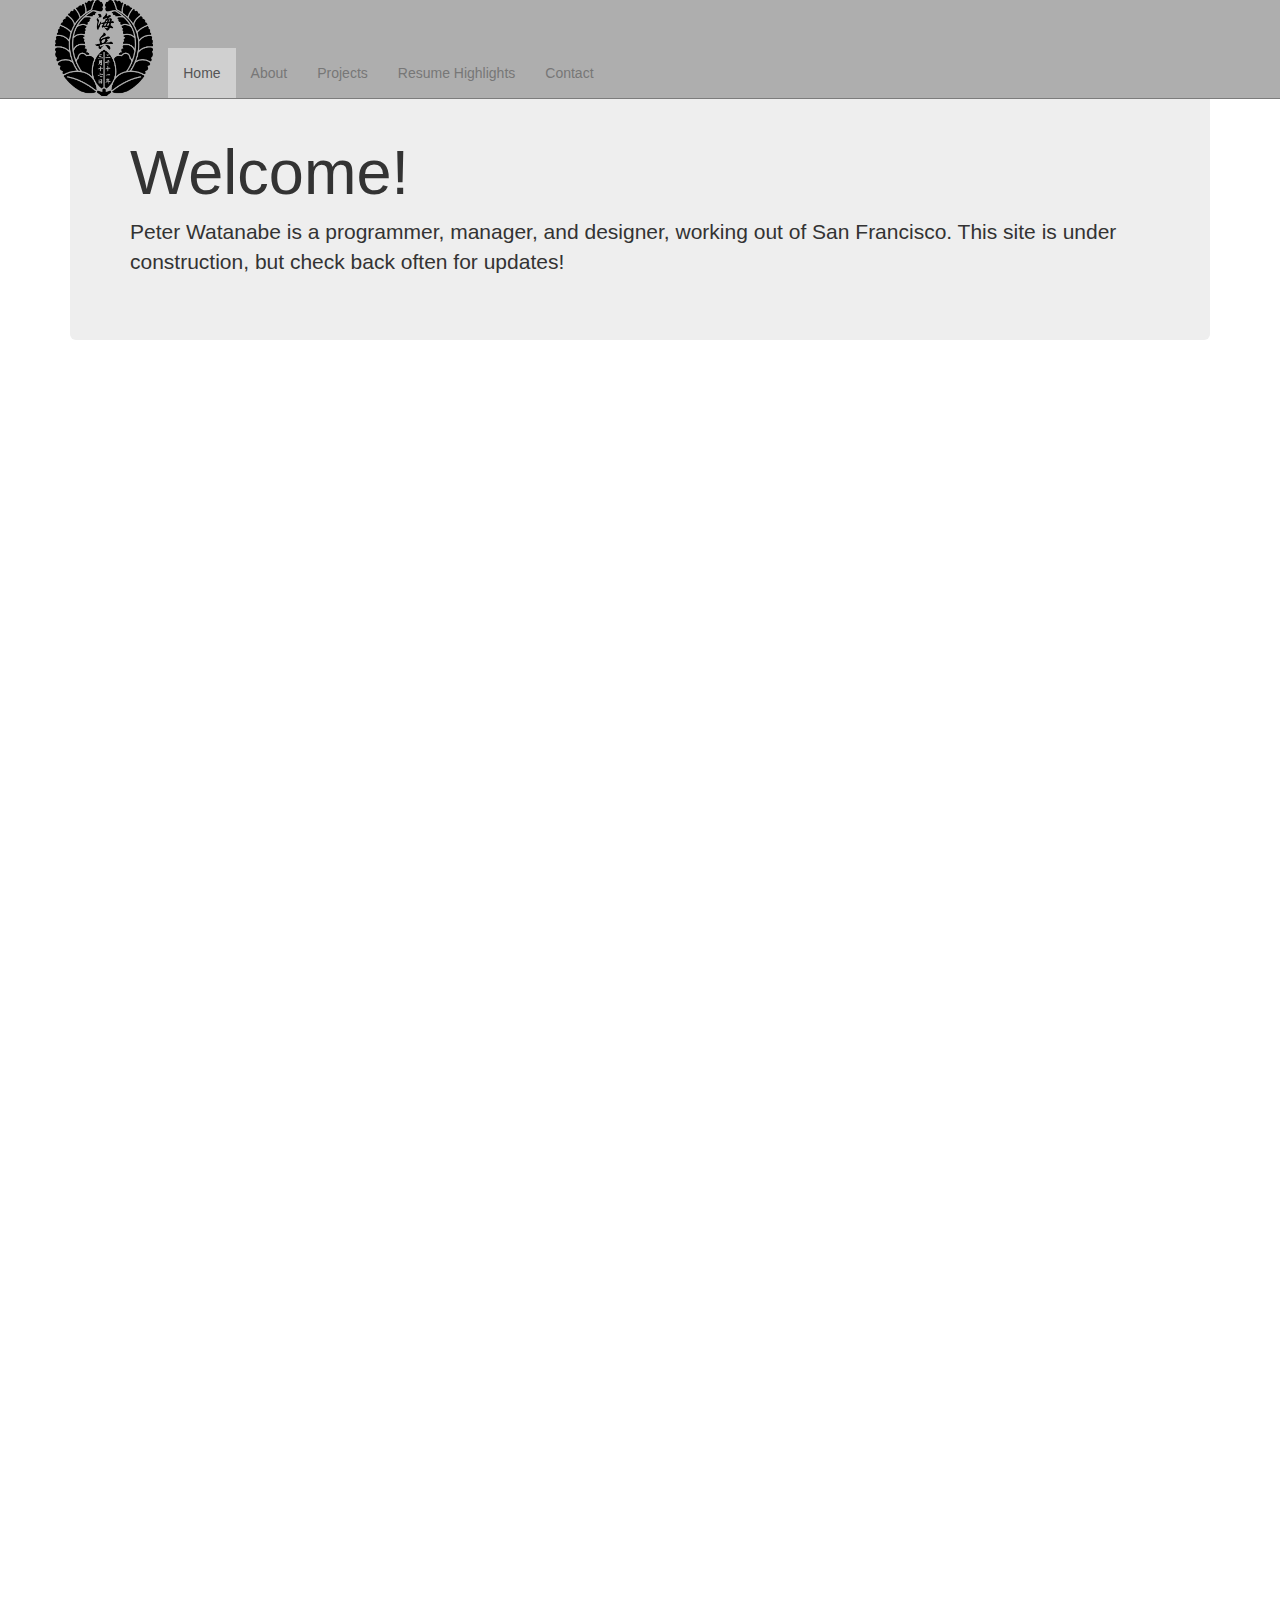
==== index.html @ 667c0abe "Jquery" ====
﻿<!DOCTYPE html>
<html lang="en">
<head>
    <meta charset="utf-8">
    <meta http-equiv="X-UA-Compatible" content="IE=edge">
    <meta name="viewport" content="width=device-width, initial-scale=1">
    <!-- The above 3 meta tags *must* come first in the head; any other head content must come *after* these tags -->
    <meta name="description" content="">
    <meta name="author" content="">
    <link rel="icon" href="favicon.ico">

    <title>Peter Watanabe</title>

    <!-- Bootstrap core CSS -->
    <link href="dist/css/bootstrap.min.css" rel="stylesheet">

    <!-- Custom styles for this template -->
    <link href="navbar-fixed-top.css" rel="stylesheet">
    <link href="custom-navbar.css" rel="stylesheet">

    <!-- Just for debugging purposes. Don't actually copy these 2 lines! -->
    <!--[if lt IE 9]><script src="../../assets/js/ie8-responsive-file-warning.js"></script><![endif]-->
    <script src="dist/js/ie-emulation-modes-warning.js"></script>

    <!-- HTML5 shim and Respond.js for IE8 support of HTML5 elements and media queries -->
    <!--[if lt IE 9]>
      <script src="https://oss.maxcdn.com/html5shiv/3.7.2/html5shiv.min.js"></script>
      <script src="https://oss.maxcdn.com/respond/1.4.2/respond.min.js"></script>
    <![endif]-->
</head>

<body>

    <!-- Fixed navbar -->
    <nav class="navbar custom-navbar navbar-default navbar-fixed-top">
        <div class="container">
            <div class="navbar-header">
                <button type="button" class="navbar-toggle collapsed" data-toggle="collapse" data-target="#navbar" aria-expanded="false" aria-controls="navbar">
                    <span class="sr-only">Toggle navigation</span>
                    <span class="icon-bar"></span>
                    <span class="icon-bar"></span>
                    <span class="icon-bar"></span>
                </button>
                <a class="navbar-brand custom-brand" href="#">
                    <img alt="Peter Watanabe" src="irezumi2large.png" height="96"/>
                </a>
            </div>
            <div id="navbar" class="navbar-collapse collapse custom-navbar2">
                <ul class="nav navbar-nav">
                    <li id="home" class="active"><a href="#">Home</a></li>
                    <li id="about"><a href="#about">About</a></li>
                    <li id="projects"><a href="#about">Projects</a></li>
                    <li id="resumehighlights"><a href="#about">Resume Highlights</a></li>
                    <li id="contact"><a href="#contact">Contact</a></li>
                   
                </ul>
            </div><!--/.nav-collapse -->
        </div>
    </nav>

    <div class="container">

        <!-- Main component for a primary marketing message or call to action -->
        <div class="jumbotron">
            <h1>Welcome!</h1>
            <p>Peter Watanabe is a programmer, manager, and designer, working out of San Francisco.  This site is under construction, but check back often for updates! </p>
        </div>

    </div> <!-- /container -->
    <!-- Bootstrap core JavaScript
    ================================================== -->
    <!-- Placed at the end of the document so the pages load faster -->
    <script src="https://ajax.googleapis.com/ajax/libs/jquery/1.11.3/jquery.min.js"></script>
    <script src="dist/js/bootstrap.min.js"></script>
    <script src="jquery.js"></script>
    <script src="pagescript.js"></script>
</body>
</html>
---- navbar-fixed-top.css ----
body {
  min-height: 2000px;
  padding-top: 70px;
}
---- custom-navbar.css ----
.custom-navbar {
	background-color: #AEAEAE;
	border-color: #7C7C7C;
	min-height: 96px;
}

.custom-brand {
	padding: 0px;
	padding-right: 15px;
}

.custom-navbar2{
	padding-top: 48px;
}

li.active a{
	background-color: #D0D0D0 !important;
}
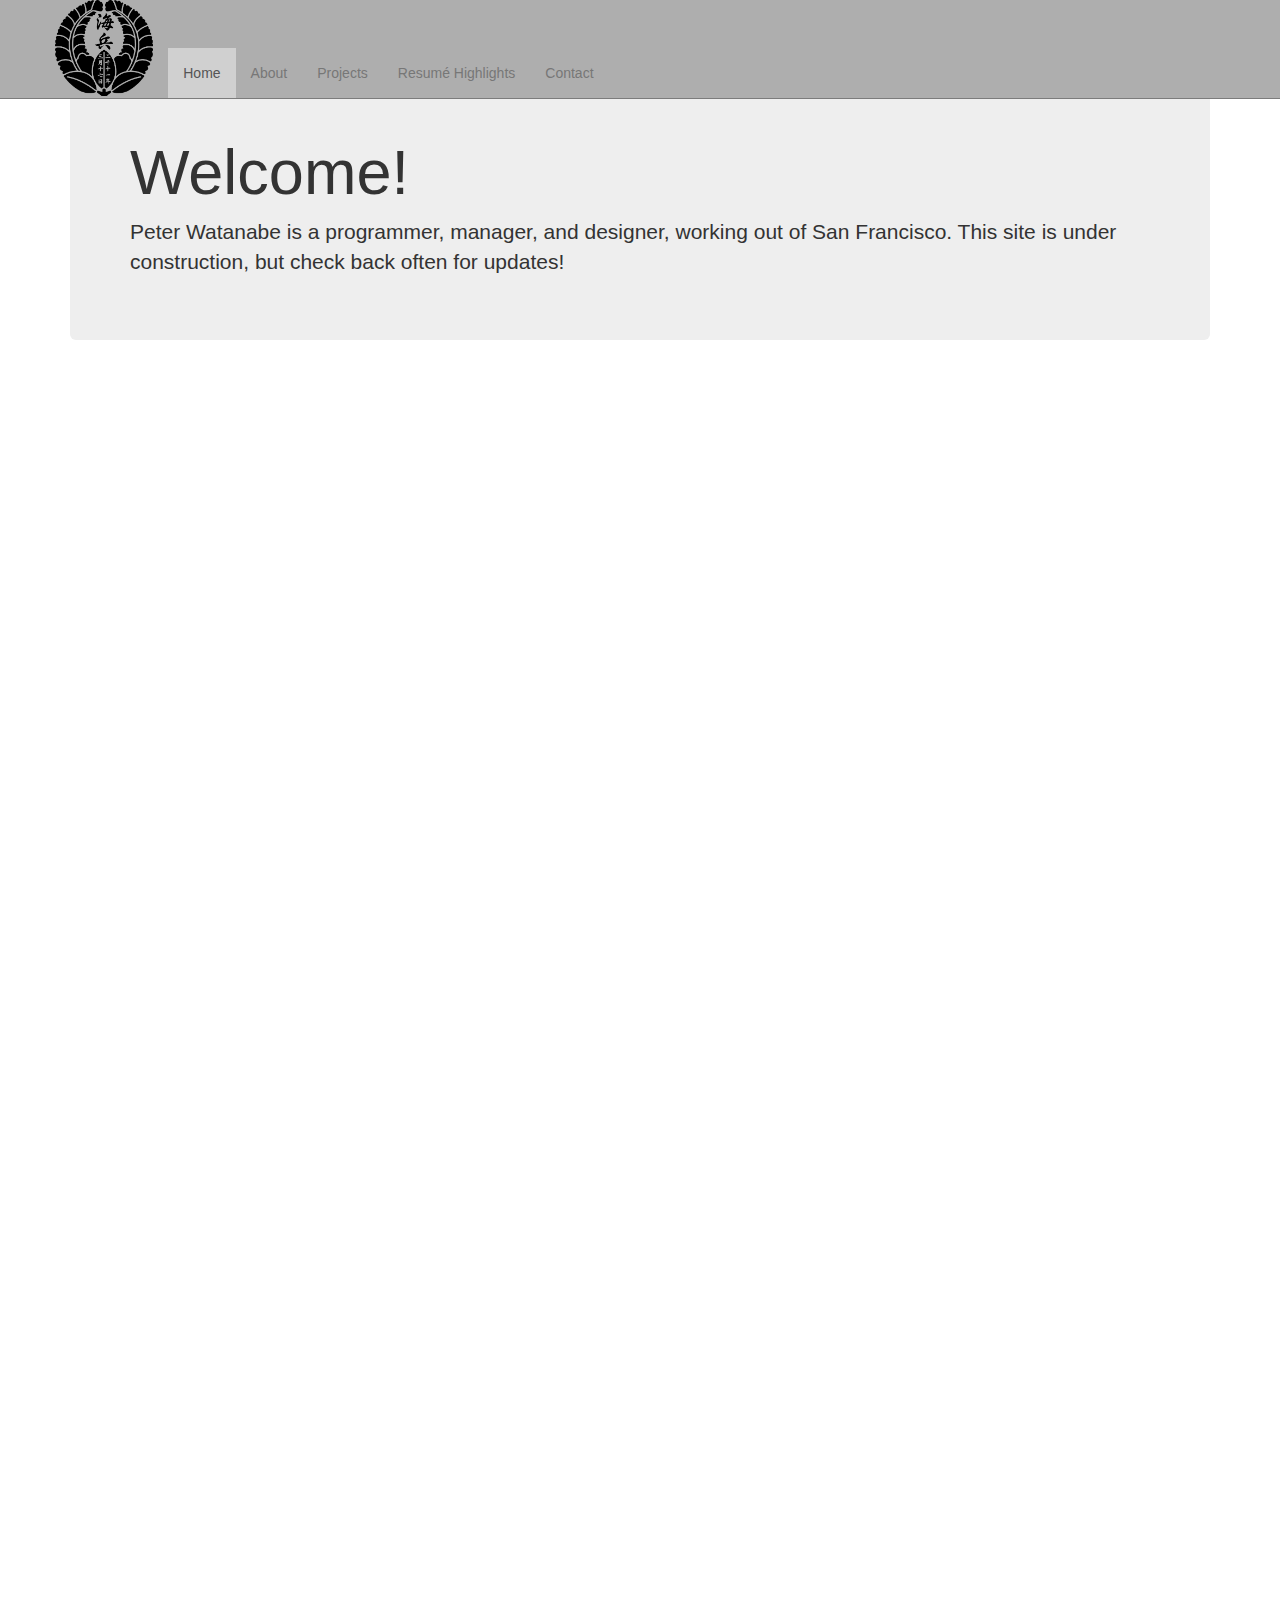
==== commit 9e2b5497: "Added placeholder content for subpages" ====
--- a/index.html
+++ b/index.html
@@ -50,7 +50,7 @@
                     <li id="home" class="active"><a href="#">Home</a></li>
                     <li id="about"><a href="#about">About</a></li>
                     <li id="projects"><a href="#about">Projects</a></li>
-                    <li id="resumehighlights"><a href="#about">Resume Highlights</a></li>
+                    <li id="resumehighlights"><a href="#about">Resumé Highlights</a></li>
                     <li id="contact"><a href="#contact">Contact</a></li>
                    
                 </ul>
@@ -58,7 +58,7 @@
         </div>
     </nav>
 
-    <div class="container">
+    <div id="maincontent" class="container">
 
         <!-- Main component for a primary marketing message or call to action -->
         <div class="jumbotron">
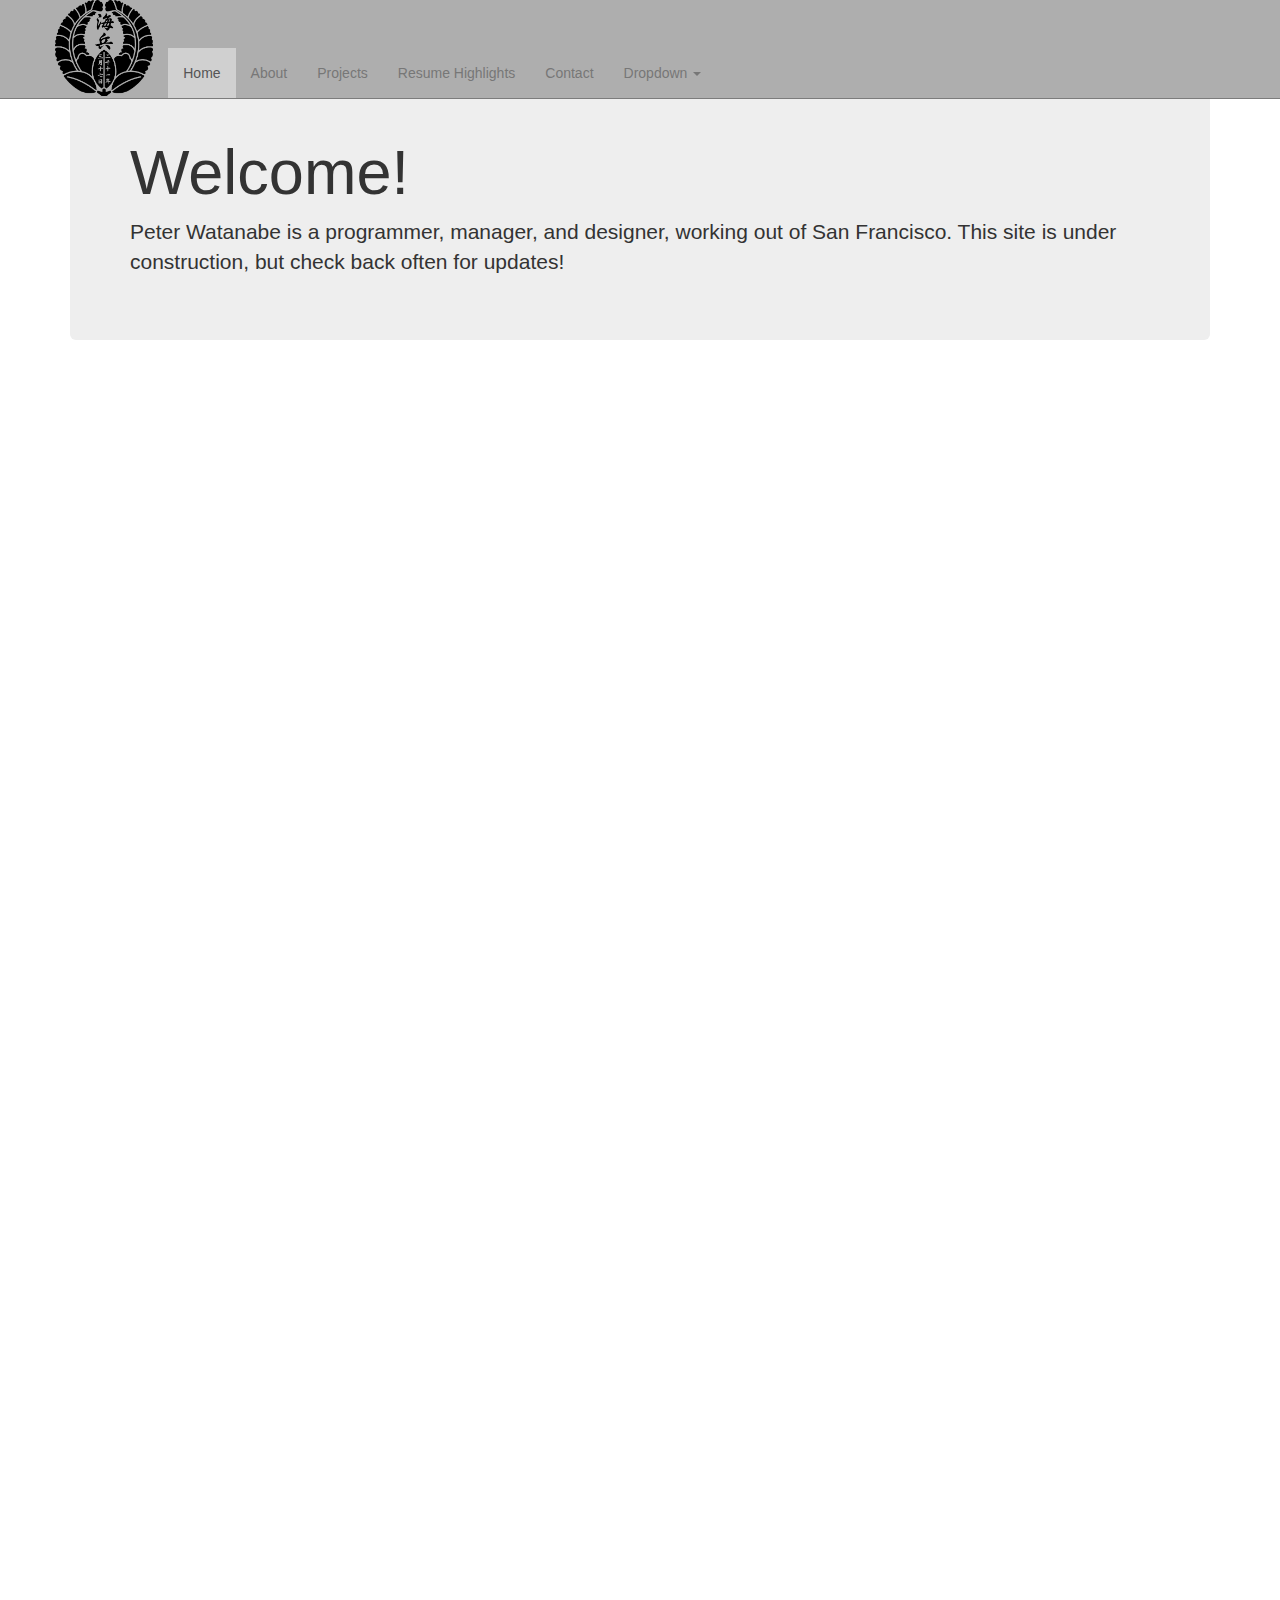
==== commit 9b58d291: "Revert "Removed dropdown, fixed title"" ====
--- a/index.html
+++ b/index.html
@@ -1,4 +1,4 @@
-﻿<!DOCTYPE html>
+<!DOCTYPE html>
 <html lang="en">
 <head>
     <meta charset="utf-8">
@@ -9,7 +9,7 @@
     <meta name="author" content="">
     <link rel="icon" href="favicon.ico">
 
-    <title>Peter Watanabe</title>
+    <title>Fixed Top Navbar Example for Bootstrap</title>
 
     <!-- Bootstrap core CSS -->
     <link href="dist/css/bootstrap.min.css" rel="stylesheet">
@@ -47,18 +47,29 @@
             </div>
             <div id="navbar" class="navbar-collapse collapse custom-navbar2">
                 <ul class="nav navbar-nav">
-                    <li id="home" class="active"><a href="#">Home</a></li>
-                    <li id="about"><a href="#about">About</a></li>
-                    <li id="projects"><a href="#about">Projects</a></li>
-                    <li id="resumehighlights"><a href="#about">Resumé Highlights</a></li>
-                    <li id="contact"><a href="#contact">Contact</a></li>
-                   
+                    <li class="active"><a class=" custom-active" href="#">Home</a></li>
+                    <li><a href="#about">About</a></li>
+                    <li><a href="#about">Projects</a></li>
+                    <li><a href="#about">Resume Highlights</a></li>
+                    <li><a href="#contact">Contact</a></li>
+                    <li class="dropdown">
+                        <a href="#" class="dropdown-toggle" data-toggle="dropdown" role="button" aria-haspopup="true" aria-expanded="false">Dropdown <span class="caret"></span></a>
+                        <ul class="dropdown-menu">
+                            <li><a href="#">Action</a></li>
+                            <li><a href="#">Another action</a></li>
+                            <li><a href="#">Something else here</a></li>
+                            <li role="separator" class="divider"></li>
+                            <li class="dropdown-header">Nav header</li>
+                            <li><a href="#">Separated link</a></li>
+                            <li><a href="#">One more separated link</a></li>
+                        </ul>
+                    </li>
                 </ul>
             </div><!--/.nav-collapse -->
         </div>
     </nav>
 
-    <div id="maincontent" class="container">
+    <div class="container">
 
         <!-- Main component for a primary marketing message or call to action -->
         <div class="jumbotron">
@@ -72,7 +83,5 @@
     <!-- Placed at the end of the document so the pages load faster -->
     <script src="https://ajax.googleapis.com/ajax/libs/jquery/1.11.3/jquery.min.js"></script>
     <script src="dist/js/bootstrap.min.js"></script>
-    <script src="jquery.js"></script>
-    <script src="pagescript.js"></script>
 </body>
 </html>
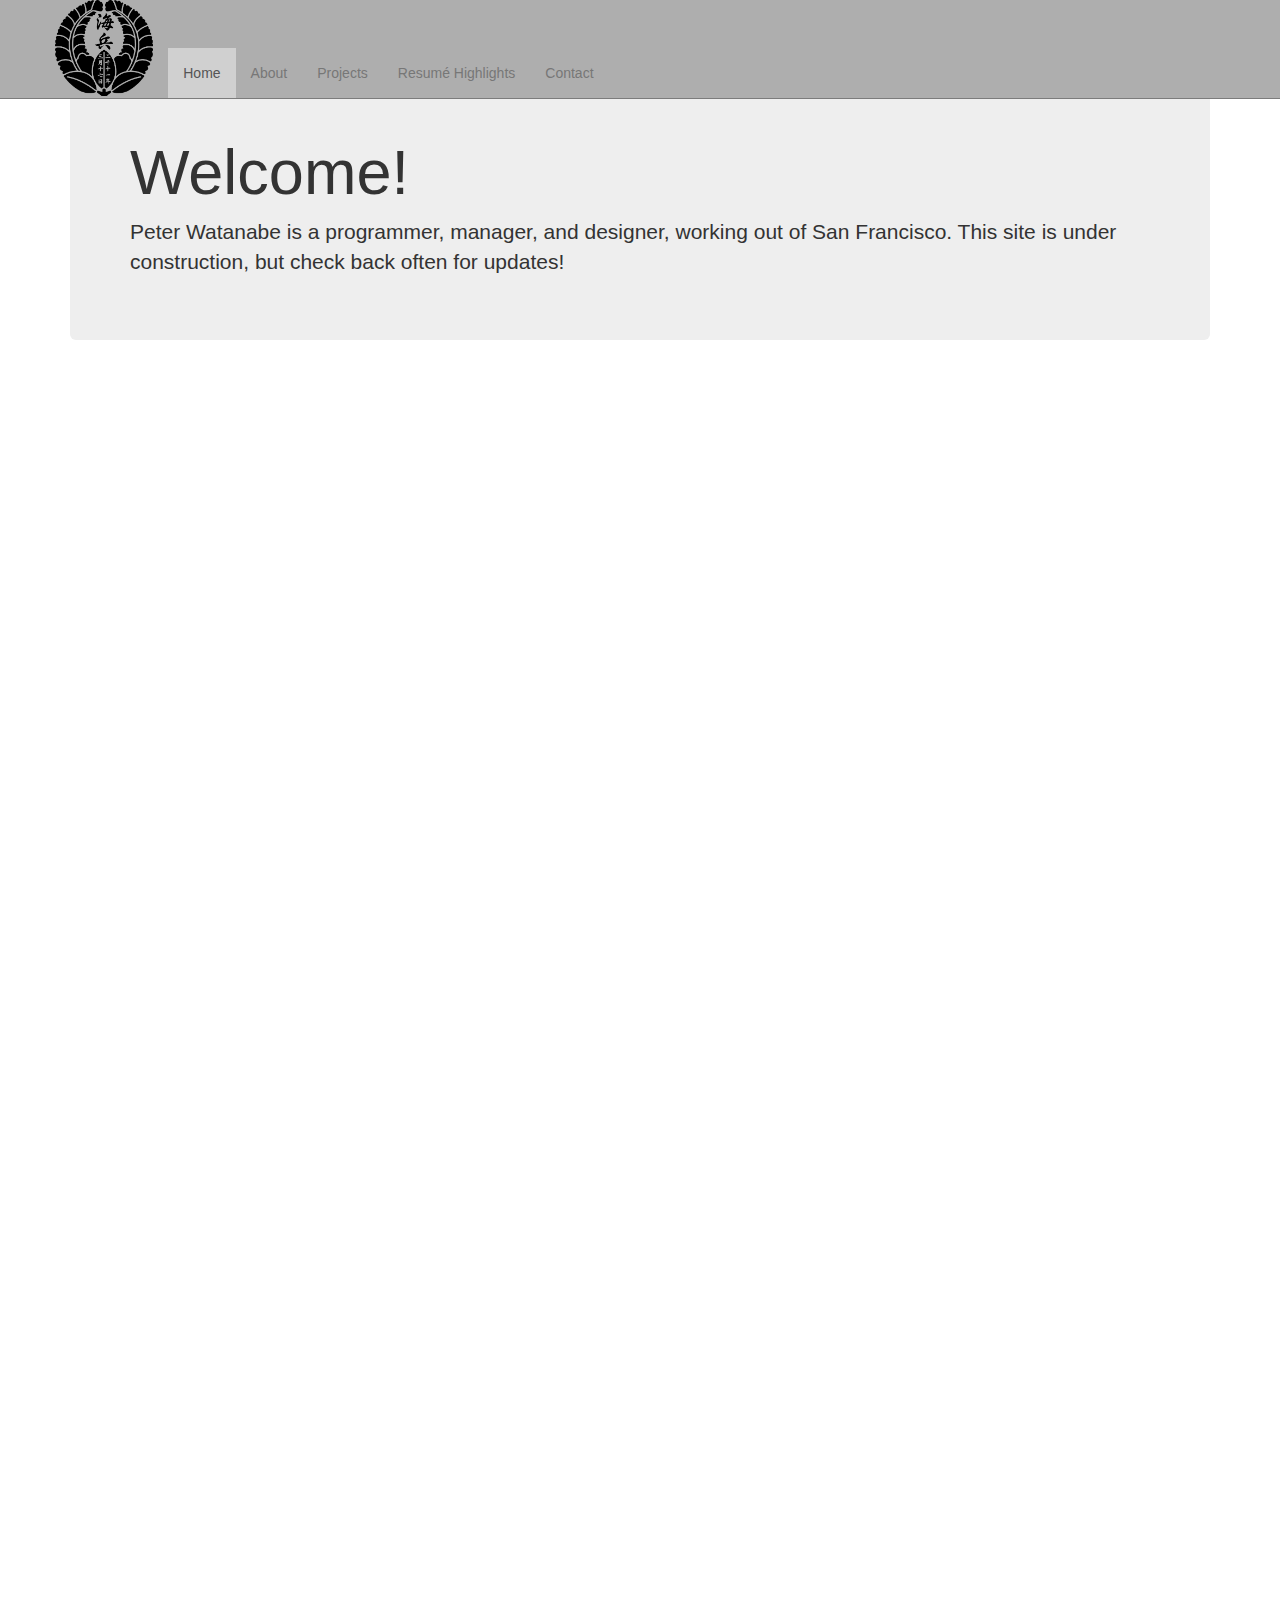
==== commit dde84d77: "Merge remote-tracking branch 'refs/remotes/origin/Test-Branch'" ====
--- a/index.html
+++ b/index.html
@@ -1,4 +1,4 @@
-<!DOCTYPE html>
+﻿<!DOCTYPE html>
 <html lang="en">
 <head>
     <meta charset="utf-8">
@@ -9,7 +9,7 @@
     <meta name="author" content="">
     <link rel="icon" href="favicon.ico">
 
-    <title>Fixed Top Navbar Example for Bootstrap</title>
+    <title>Peter Watanabe</title>
 
     <!-- Bootstrap core CSS -->
     <link href="dist/css/bootstrap.min.css" rel="stylesheet">
@@ -47,29 +47,18 @@
             </div>
             <div id="navbar" class="navbar-collapse collapse custom-navbar2">
                 <ul class="nav navbar-nav">
-                    <li class="active"><a class=" custom-active" href="#">Home</a></li>
-                    <li><a href="#about">About</a></li>
-                    <li><a href="#about">Projects</a></li>
-                    <li><a href="#about">Resume Highlights</a></li>
-                    <li><a href="#contact">Contact</a></li>
-                    <li class="dropdown">
-                        <a href="#" class="dropdown-toggle" data-toggle="dropdown" role="button" aria-haspopup="true" aria-expanded="false">Dropdown <span class="caret"></span></a>
-                        <ul class="dropdown-menu">
-                            <li><a href="#">Action</a></li>
-                            <li><a href="#">Another action</a></li>
-                            <li><a href="#">Something else here</a></li>
-                            <li role="separator" class="divider"></li>
-                            <li class="dropdown-header">Nav header</li>
-                            <li><a href="#">Separated link</a></li>
-                            <li><a href="#">One more separated link</a></li>
-                        </ul>
-                    </li>
+                    <li id="home" class="active"><a href="#">Home</a></li>
+                    <li id="about"><a href="#about">About</a></li>
+                    <li id="projects"><a href="#about">Projects</a></li>
+                    <li id="resumehighlights"><a href="#about">Resumé Highlights</a></li>
+                    <li id="contact"><a href="#contact">Contact</a></li>
+                   
                 </ul>
             </div><!--/.nav-collapse -->
         </div>
     </nav>
 
-    <div class="container">
+    <div id="maincontent" class="container">
 
         <!-- Main component for a primary marketing message or call to action -->
         <div class="jumbotron">
@@ -83,5 +72,7 @@
     <!-- Placed at the end of the document so the pages load faster -->
     <script src="https://ajax.googleapis.com/ajax/libs/jquery/1.11.3/jquery.min.js"></script>
     <script src="dist/js/bootstrap.min.js"></script>
+    <script src="jquery.js"></script>
+    <script src="pagescript.js"></script>
 </body>
 </html>
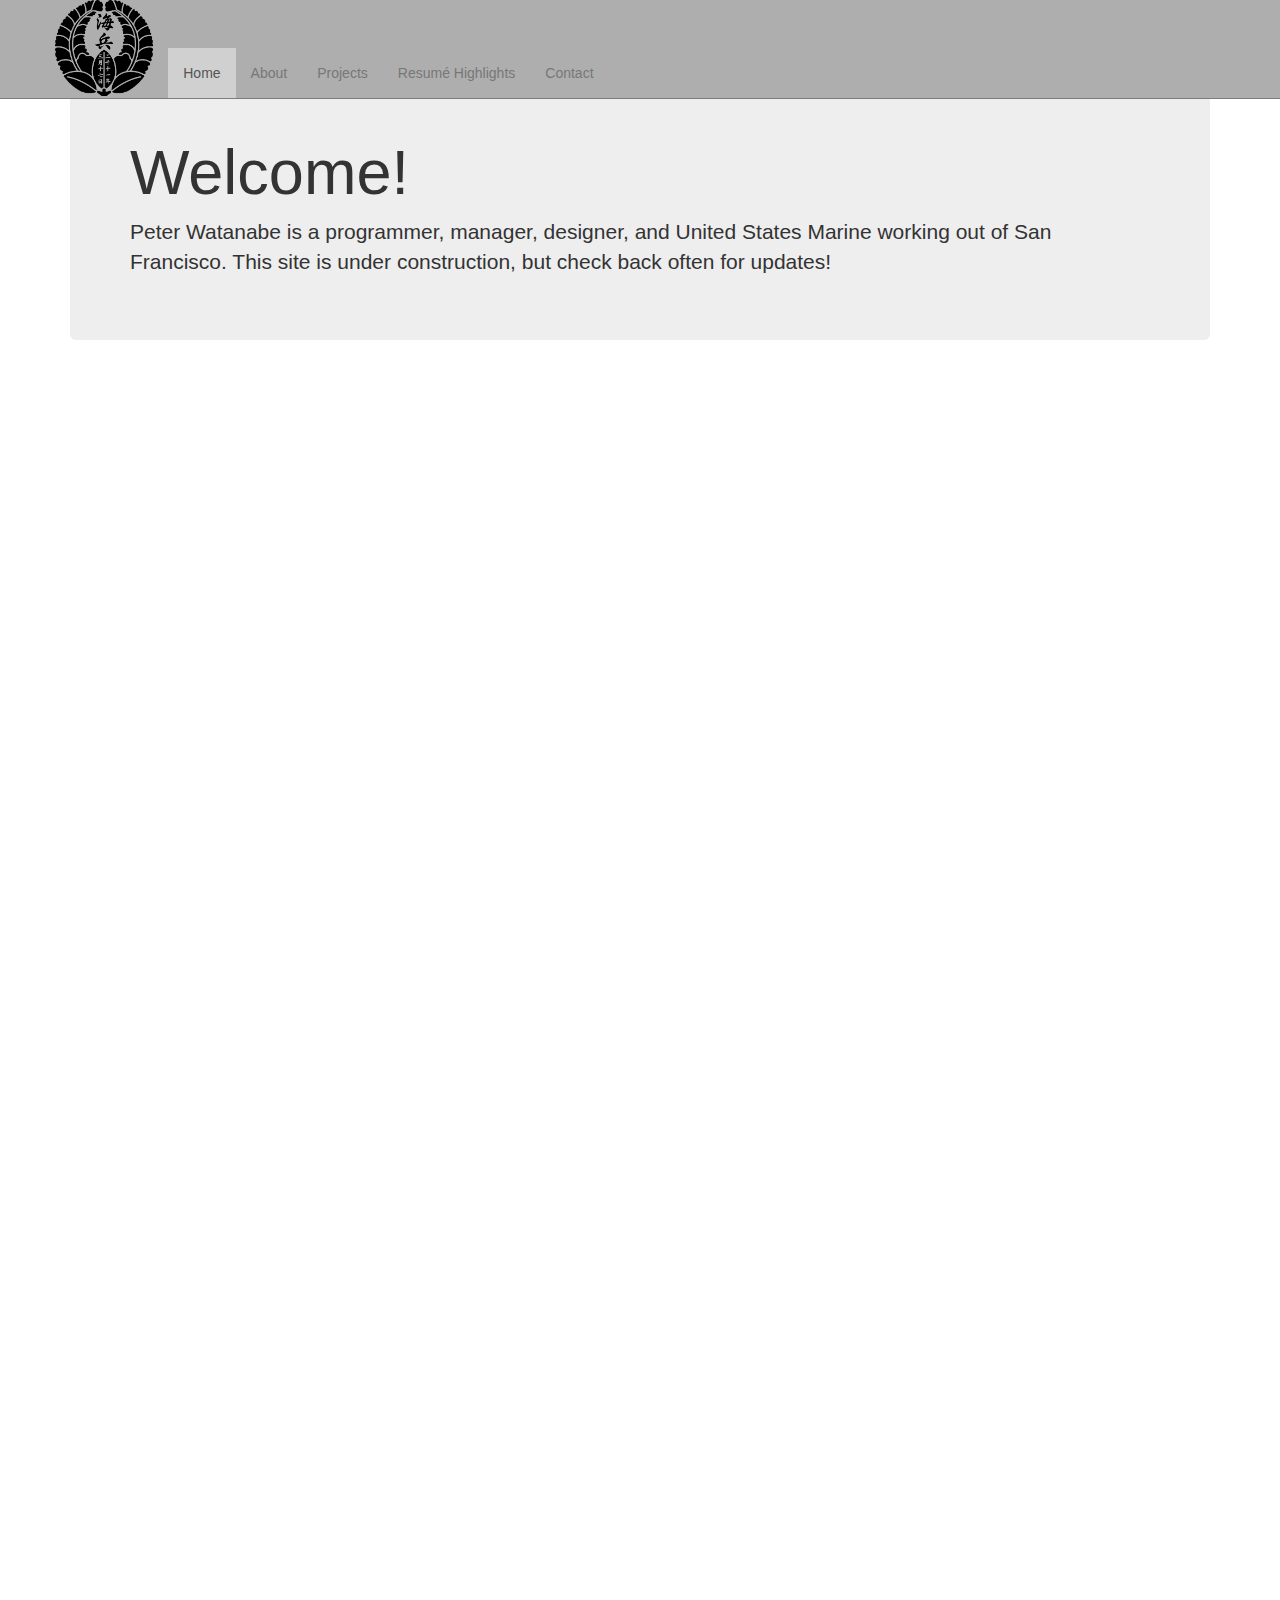
==== commit 8ab4cd58: "Content Update" ====
--- a/index.html
+++ b/index.html
@@ -63,7 +63,7 @@
         <!-- Main component for a primary marketing message or call to action -->
         <div class="jumbotron">
             <h1>Welcome!</h1>
-            <p>Peter Watanabe is a programmer, manager, and designer, working out of San Francisco.  This site is under construction, but check back often for updates! </p>
+            <p>Peter Watanabe is a programmer, manager, designer, and United States Marine working out of San Francisco.  This site is under construction, but check back often for updates! </p>
         </div>
 
     </div> <!-- /container -->
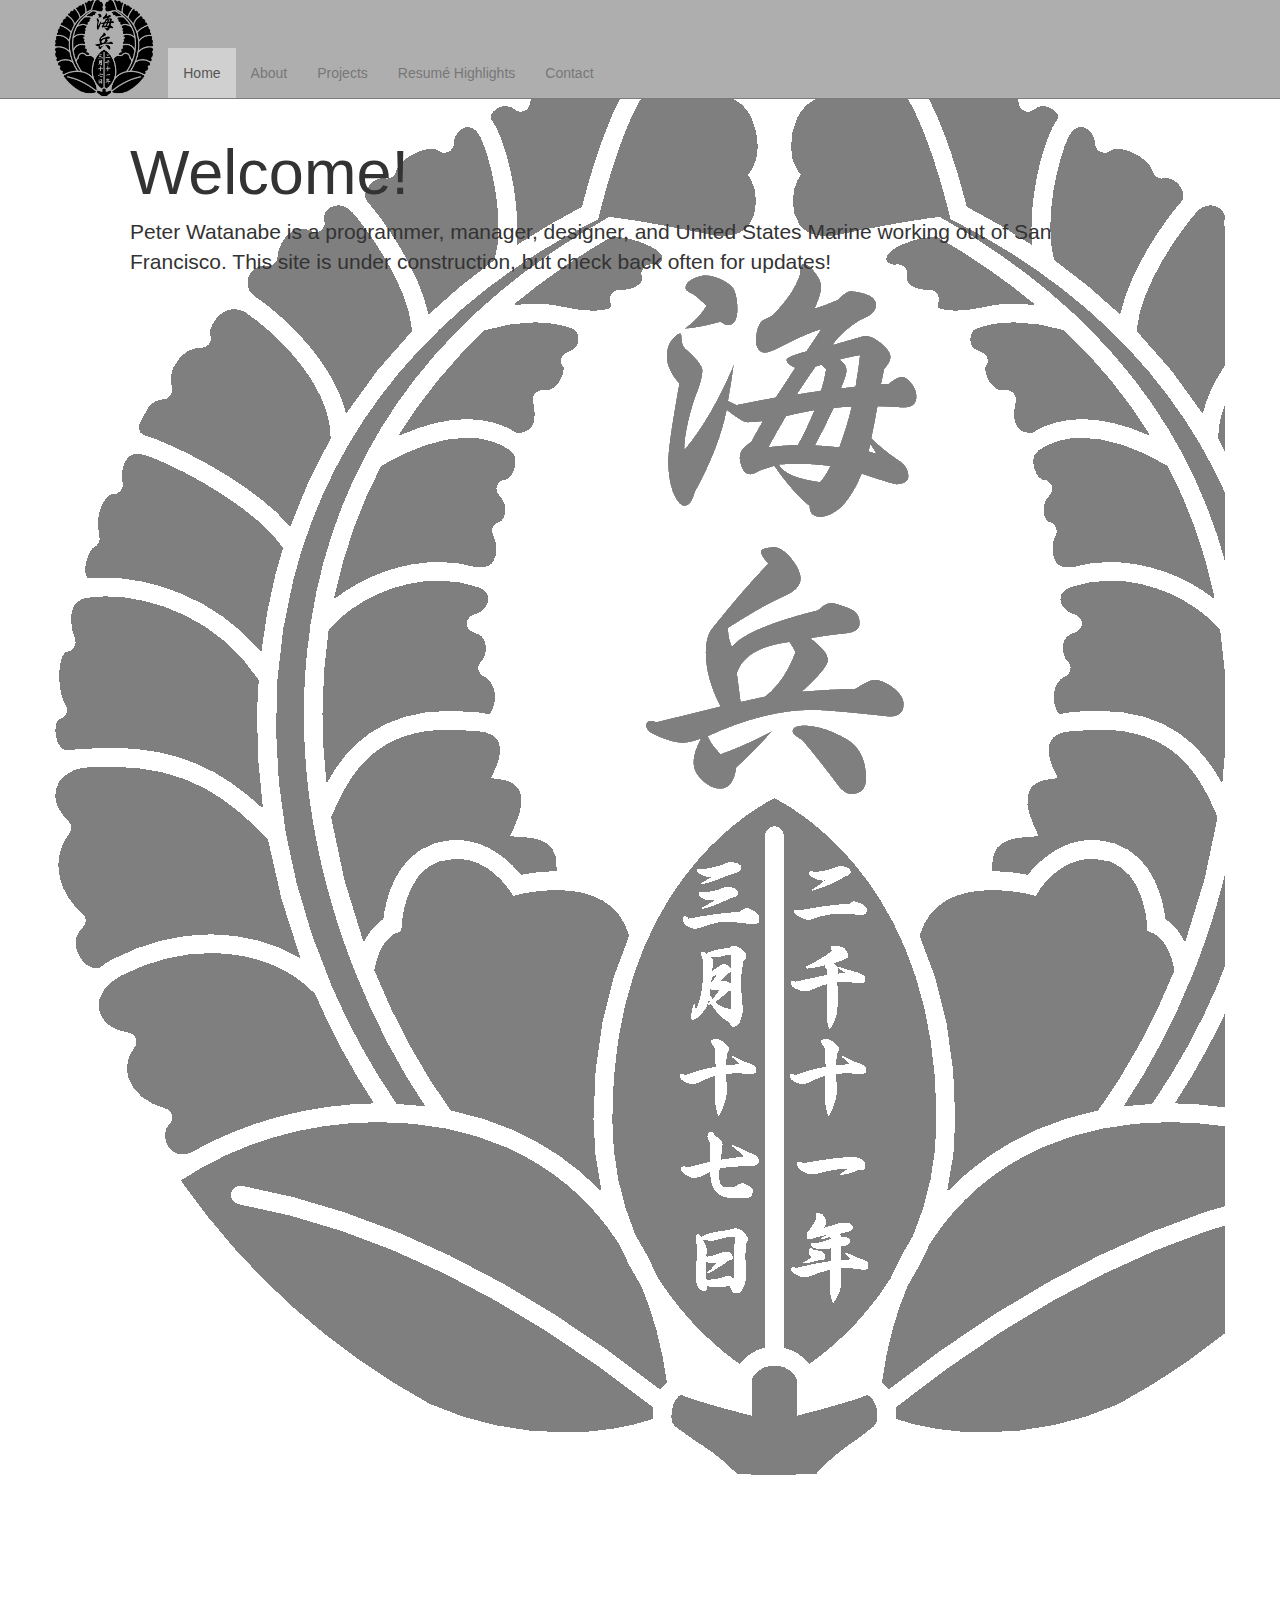
==== commit 68405ad4: "Added faded background image" ====
--- a/index.html
+++ b/index.html
@@ -58,8 +58,7 @@
         </div>
     </nav>
 
-    <div id="maincontent" class="container">
-
+    <div id="maincontent" class="container custom-main">
         <!-- Main component for a primary marketing message or call to action -->
         <div class="jumbotron">
             <h1>Welcome!</h1>
--- a/custom-navbar.css
+++ b/custom-navbar.css
@@ -15,4 +15,13 @@
 
 li.active a{
 	background-color: #D0D0D0 !important;
+}
+
+.custom-main {
+    background-image: url("irezumi2large50percent.png");
+    min-height:1405px;
+}
+
+.jumbotron{
+    background-color: transparent;
 }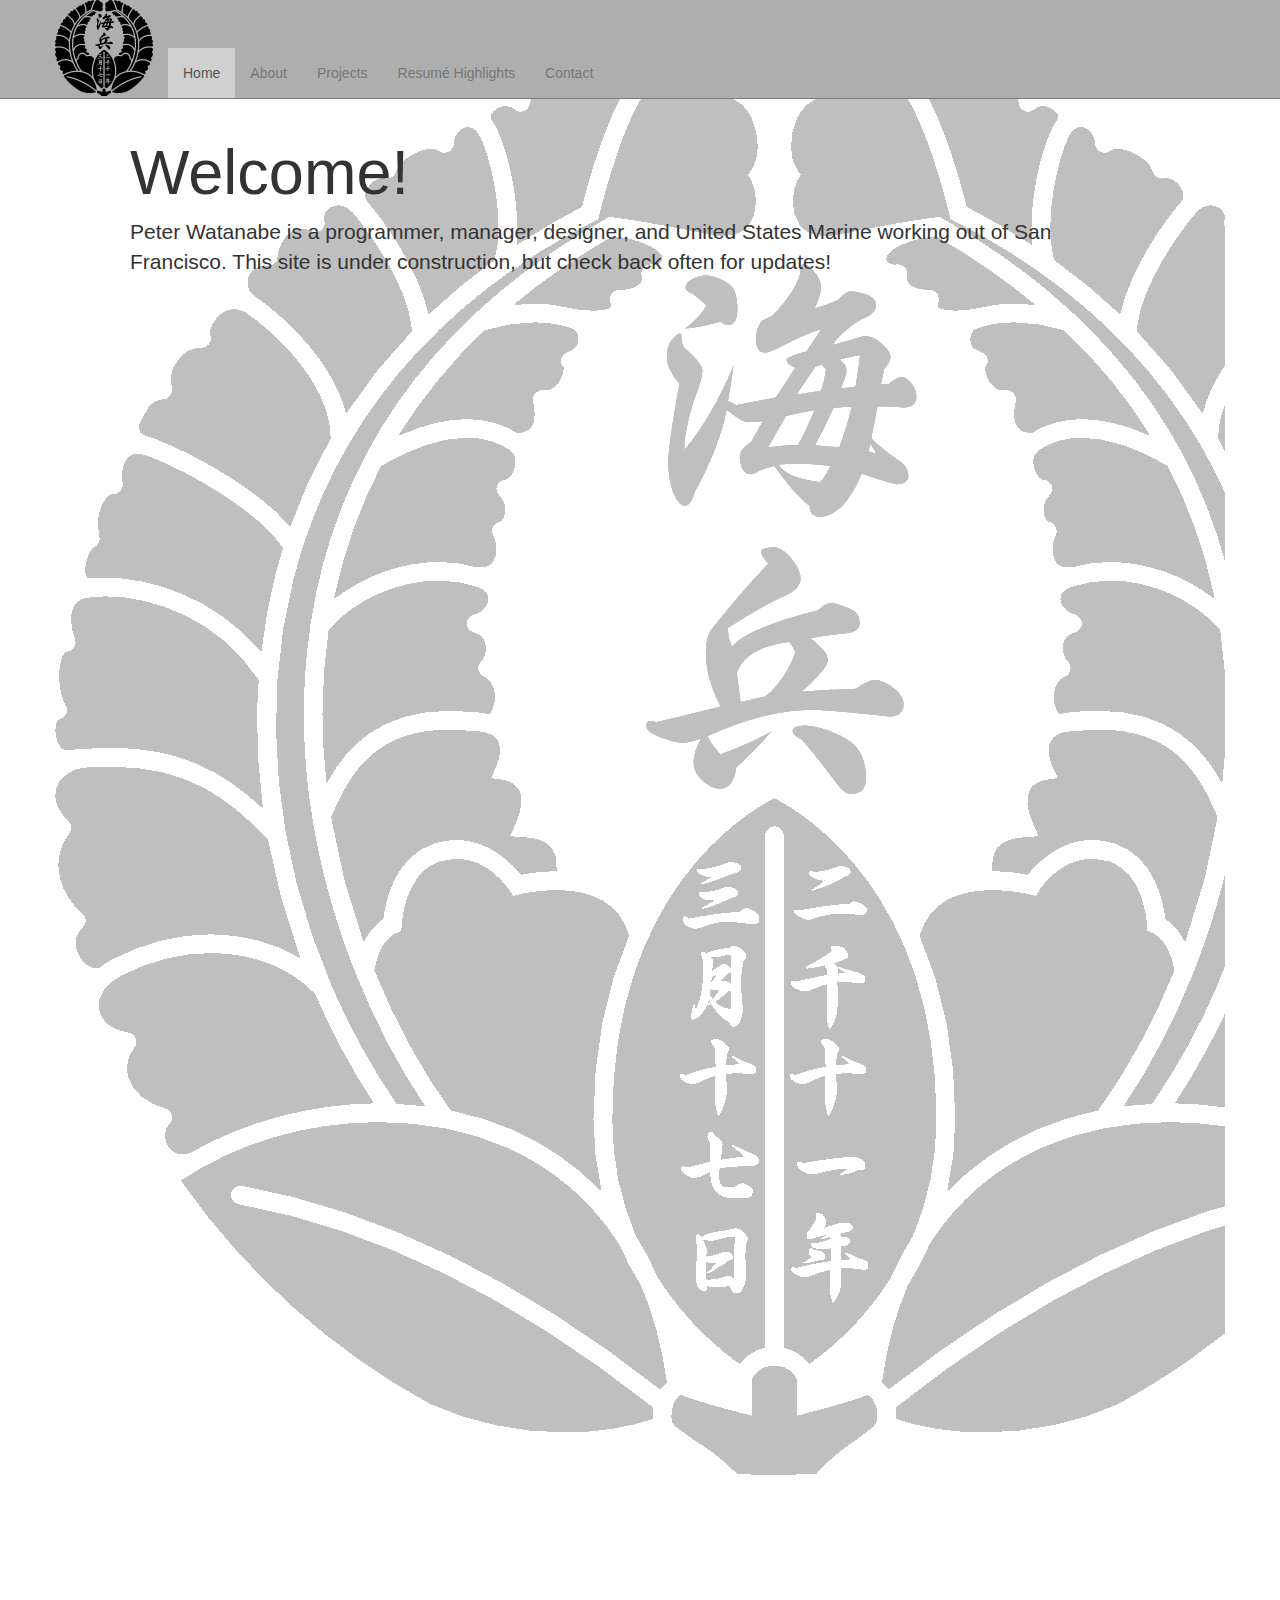
==== commit 50e38f68: "changed the banner image so it wasnt loading in the huge version" ====
--- a/index.html
+++ b/index.html
@@ -42,7 +42,7 @@
                     <span class="icon-bar"></span>
                 </button>
                 <a class="navbar-brand custom-brand" href="#">
-                    <img alt="Peter Watanabe" src="irezumi2large.png" height="96"/>
+                    <img alt="Peter Watanabe" src="irezumi296.png" height="96"/>
                 </a>
             </div>
             <div id="navbar" class="navbar-collapse collapse custom-navbar2">
--- a/custom-navbar.css
+++ b/custom-navbar.css
@@ -18,7 +18,7 @@
 }
 
 .custom-main {
-    background-image: url("irezumi2large50percent.png");
+    background-image: url("irezumi2large25percent.png");
     min-height:1405px;
 }
 
